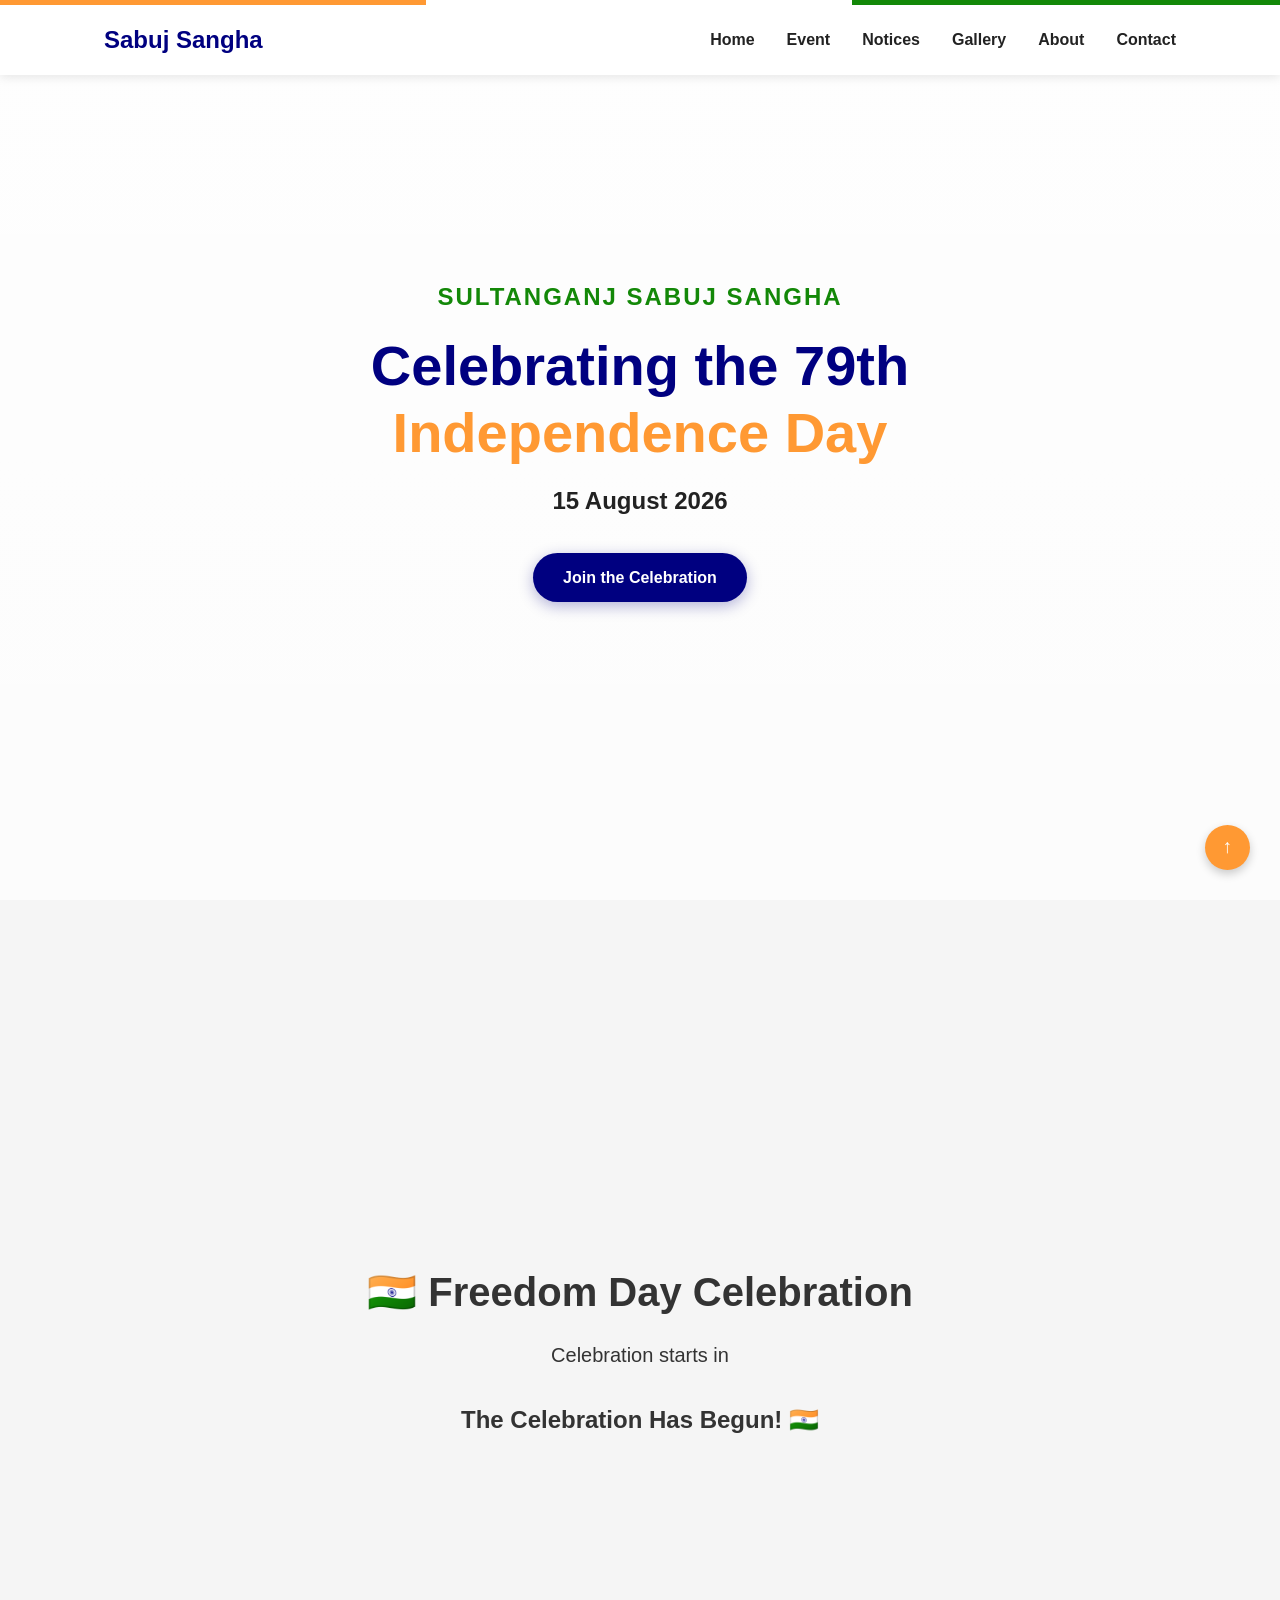
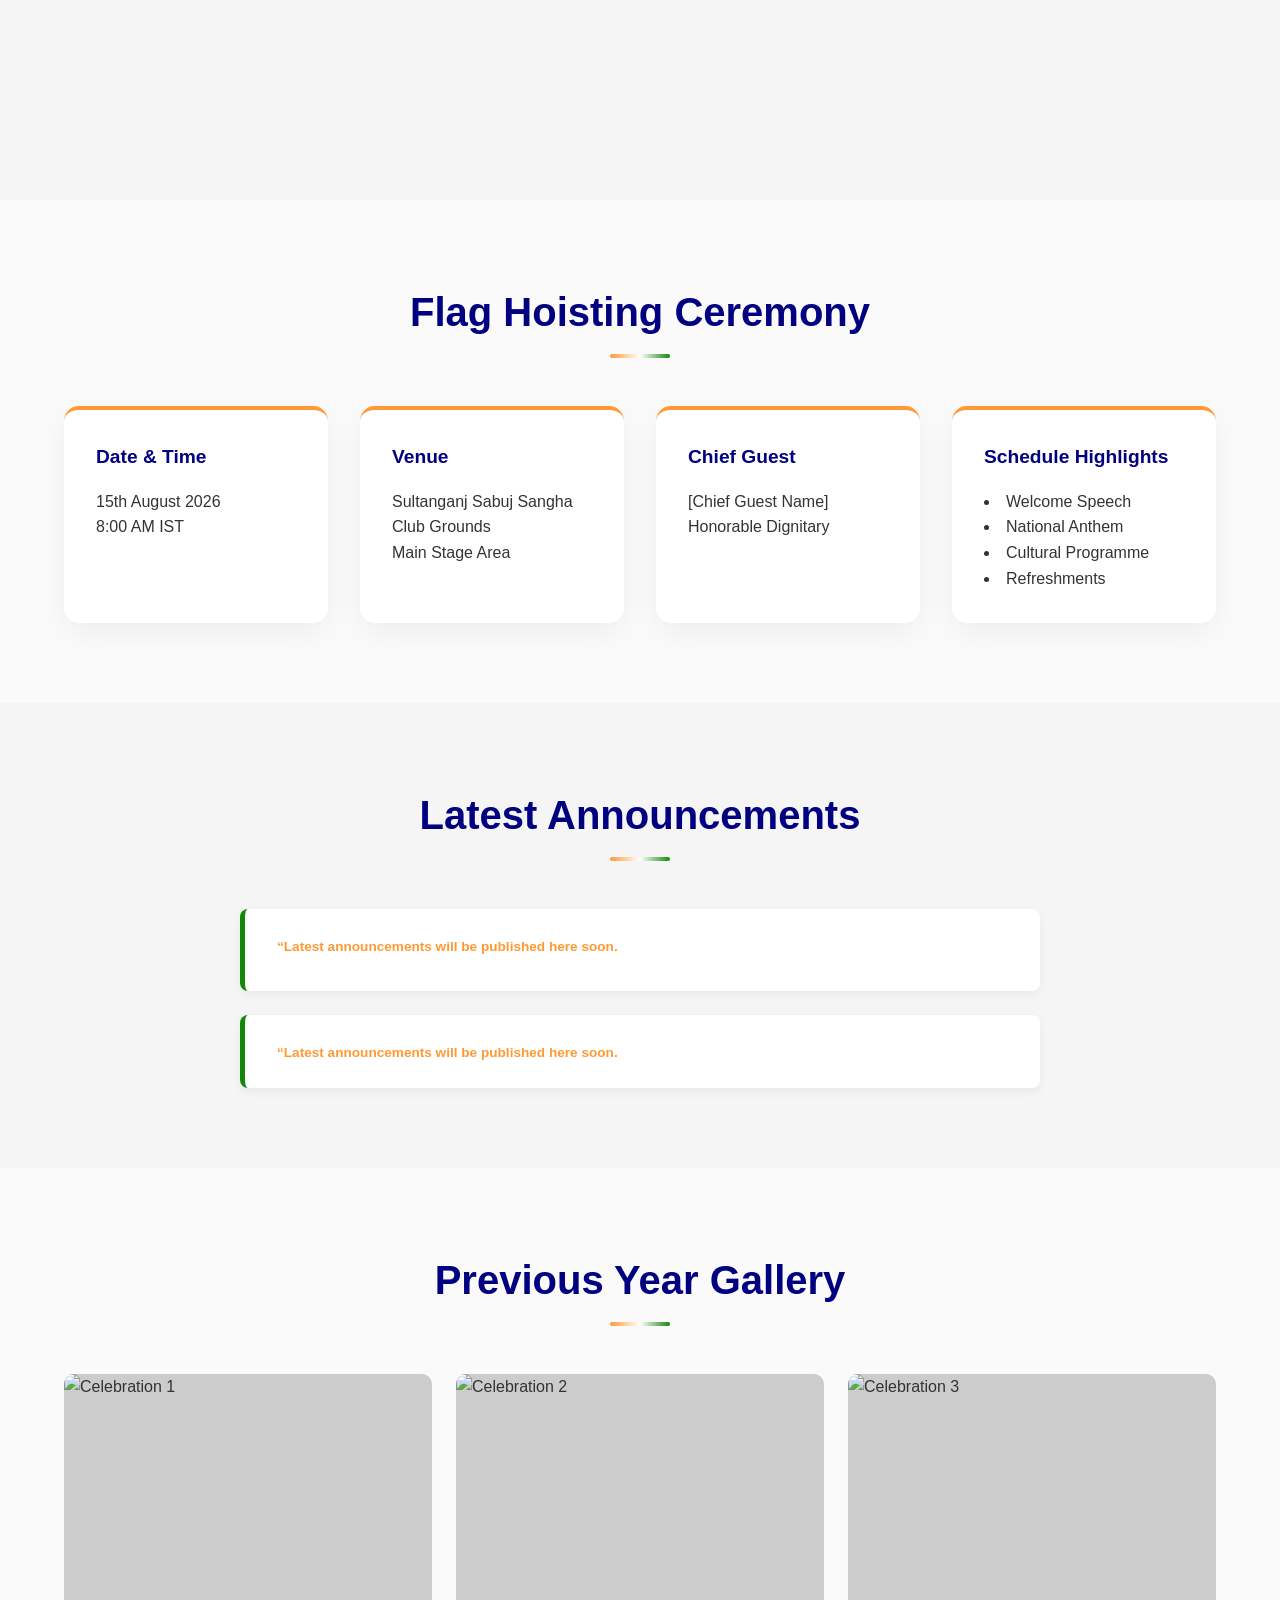
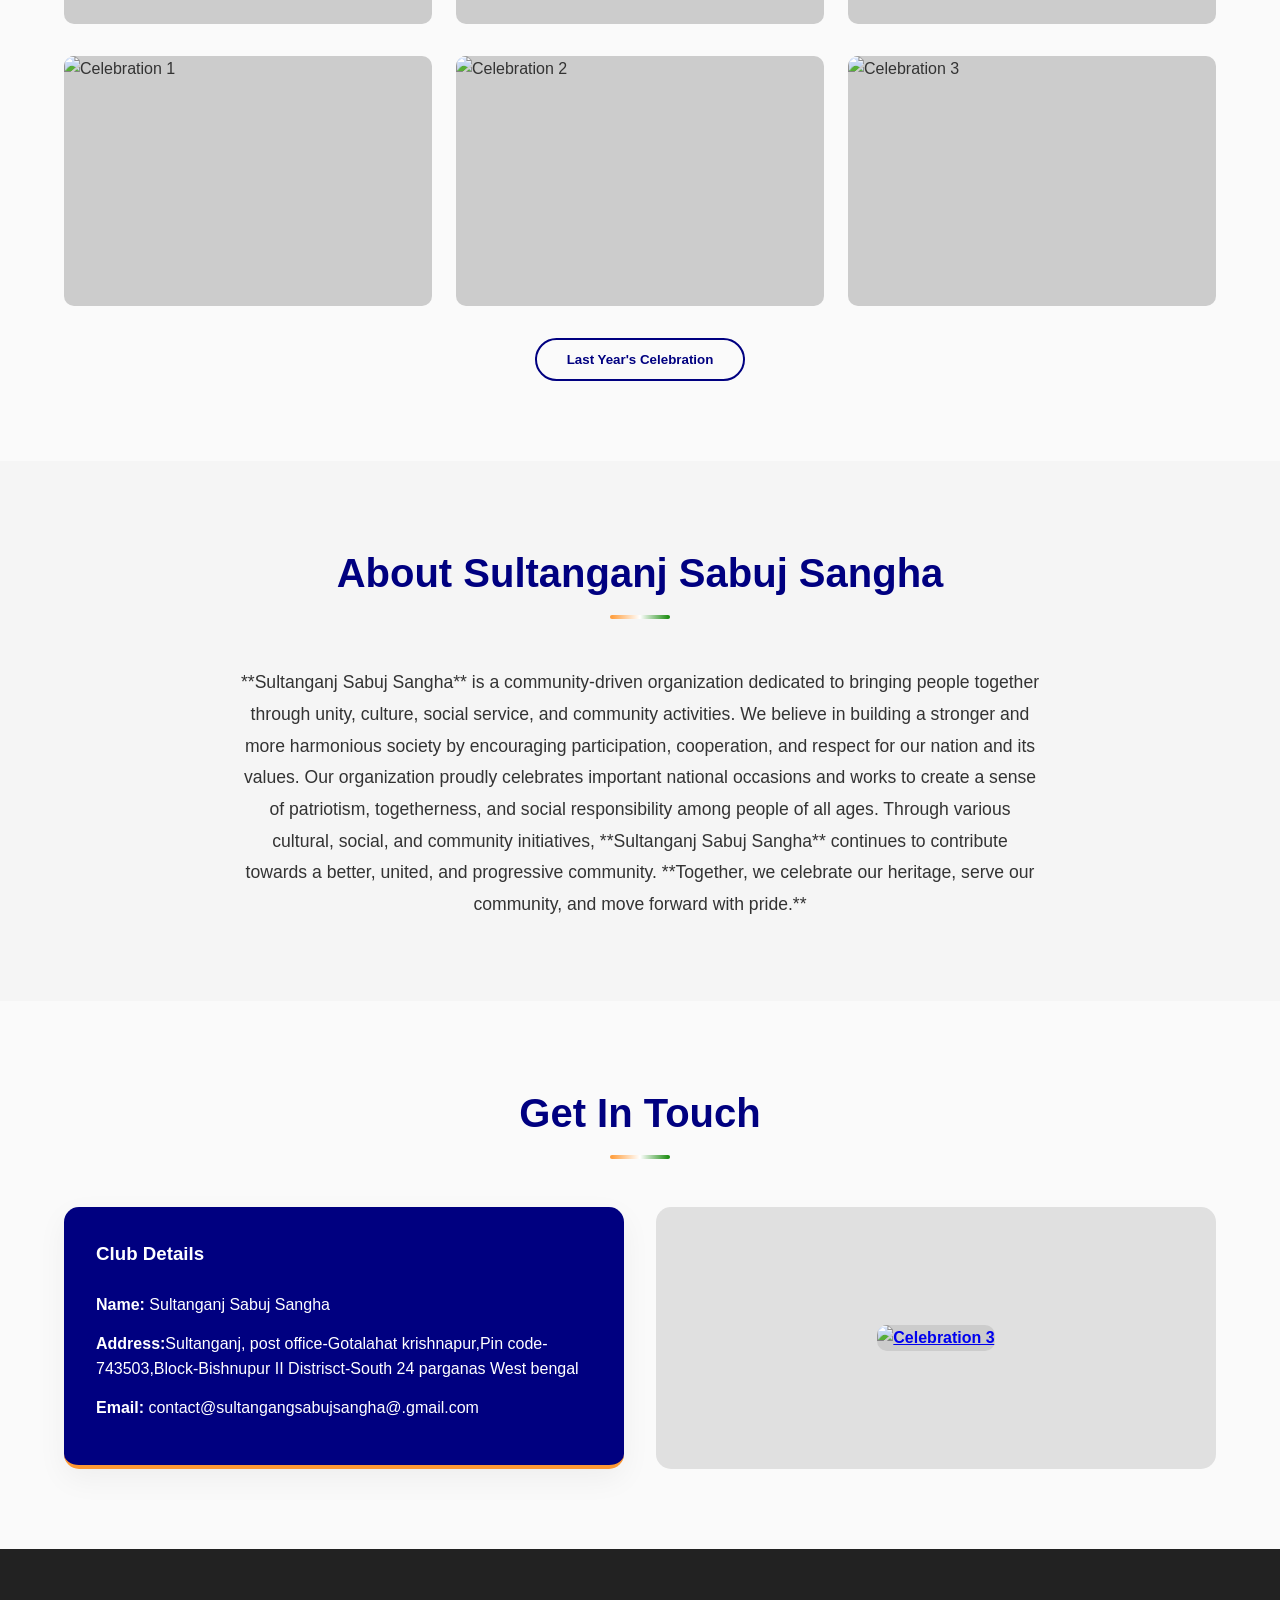
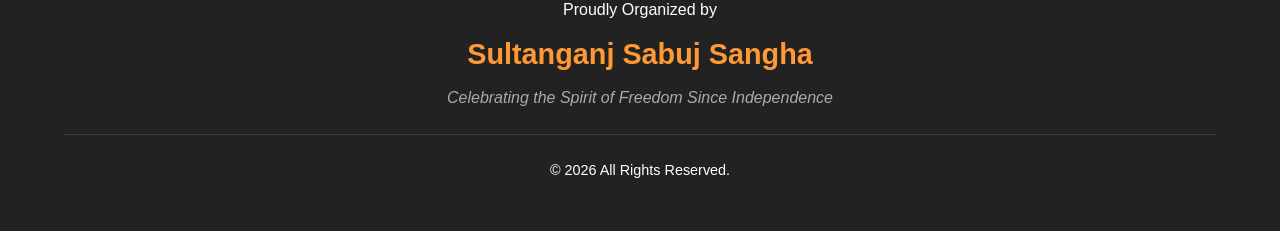
==== index.htm @ ed175986 "Add files via upload" ====
<!DOCTYPE html>
<html lang="en">
<head>
     <meta charset="UTF-8">
    <meta name="viewport" content="width=device-width, initial-scale=1.0">
    <meta name="description" content="Celebrating the 79th Independence Day of India with Sultanganj Sabuj Sangha.">
    <title>79th Independence Day | Sultanganj Sabuj Sangha</title>
    <!-- Google Fonts for Modern Typography -->
    <link href="[https://fonts.googleapis.com/css2?family=Poppins:wght@300;400;600;700&display=swap](https://fonts.googleapis.com/css2?family=Poppins:wght@300;400;600;700&display=swap)" rel="stylesheet">
    
 
    <link rel="stylesheet" href="style.css">
</head>

<body>

       <!-- Decorative Top Bar -->
    <div class="tricolor-bar"></div>

    <!-- Navigation -->
    <nav class="navbar">
        <div class="nav-container">
            <h1 class="logo">Sabuj Sangha</h1>
            <ul class="nav-links">
                <li><a href="#home">Home</a></li>
                <li><a href="#event">Event</a></li>
                <li><a href="#notices">Notices</a></li>
                <li><a href="#gallery">Gallery</a></li>
                <li><a href="#about">About</a></li>
                <li><a href="#contact">Contact</a></li>
            </ul>
            <!-- Hamburger icon for JS implementation -->
            <div class="hamburger">
                <span></span>
                <span></span>
                <span></span>
            </div>
        </div>
    </nav>

    <!-- Hero Section -->
    <section id="home" class="hero">
        <div class="hero-content">
            <div class="chakra-bg"></div>
            <h3>Sultanganj Sabuj Sangha</h3>
            <h2>Celebrating the 79th <br><span>Independence Day</span></h2>
            <p class="date">15 August 2026</p>
            <a href="#event" class="btn-primary">Join the Celebration</a>
        </div>
    </section>

    <section class="countdown-section">

        <h1>🇮🇳 Freedom Day Celebration</h1>

        <p>Celebration starts in</p>

        <div class="countdown">

            <div class="time-box">
                <span id="days">00</span>
                <small>DAYS</small>
            </div>

            <div class="time-box">
                <span id="hours">00</span>
                <small>HOURS</small>
            </div>

            <div class="time-box">
                <span id="minutes">00</span>
                <small>MINUTES</small>
            </div>

            <div class="time-box">
                <span id="seconds">00</span>
                <small>SECONDS</small>
            </div>

        </div>

    </section>


     <section id="event" class="event-info bg-light">
        <div class="container">
            <h2 class="section-title">Flag Hoisting Ceremony</h2>
            <div class="grid-cards">
                <div class="glass-card">
                    <h4>Date & Time</h4>
                    <p>15th August 2026</p>
                    <p>8:00 AM IST</p>
                </div>
                <div class="glass-card">
                    <h4>Venue</h4>
                    <p>Sultanganj Sabuj Sangha Club Grounds</p>
                    <p>Main Stage Area</p>
                </div>
                <div class="glass-card">
                    <h4>Chief Guest</h4>
                    <p>[Chief Guest Name]</p>
                    <p>Honorable Dignitary</p>
                </div>
                <div class="glass-card">
                    <h4>Schedule Highlights</h4>
                    <ul>
                        <li>Welcome Speech</li>
                        <li>National Anthem</li>
                        <li>Cultural Programme</li>
                        <li>Refreshments</li>
                    </ul>
                </div>
            </div>
        </div>
    </section>

    <!-- Notice Board Section -->
    <section id="notices" class="notice-board">
        <div class="container">
            <h2 class="section-title">Latest Announcements</h2>
            <div class="notice-list">
                <div class="notice-card">
                    <span class="notice-date">“Latest announcements will be published here soon.</span>
                    <h4></h4>
                    <p></p>
                </div>
                <div class="notice-card">
                    <span class="notice-date">“Latest announcements will be published here soon.</span>
                    
                </div>
            </div>
        </div>
    </section>

    <!-- Gallery Preview Section -->
    <section id="gallery" class="gallery-preview bg-light">
        <div class="container">
            <h2 class="section-title">Previous Year Gallery</h2>
            <div class="gallery-grid">
                <img src="1.jpeg" alt="Celebration 1" class="gallery-img">
                <img src="11.jpeg" alt="Celebration 2" class="gallery-img">
                <img src="8.jpeg" alt="Celebration 3" class="gallery-img">
            </div>

             <div class="gallery-grid">
                <img src="10.jpeg" alt="Celebration 1" class="gallery-img">
                <img src="20.jpeg" alt="Celebration 2" class="gallery-img">
                <img src="8.jpeg" alt="Celebration 3" class="gallery-img">
            </div>
            <div class="text-center mt-2">
               <a href="C:\Users\Sahil\Desktop\SULTANGANG SABUJ WEB\SULTANGANGE WEB\indexx.html" class="text">  <button class="btn-secondary" id="openGalleryBtn">Last Year's Celebration</button></a>
            </div>
        </div>
    </section>

    <!-- Gallery Modal (Hidden by default, requires JS to trigger) -->
    <div id="galleryModal" class="modal">
        <span class="close-modal">&times;</span>
        <div class="modal-content">
            <img id="modalImage" src="" alt="Full Screen Gallery">
            <div class="caption" id="modalCaption"></div>
        </div>
        <a class="prev">&#10094;</a>
        <a class="next">&#10095;</a>
    </div>

    <!-- About Section -->
    <section id="about" class="about-club">
        <div class="container text-center">
            <h2 class="section-title">About Sultanganj Sabuj Sangha</h2>
            <p class="about-text">
          

**Sultanganj Sabuj Sangha** is a community-driven organization dedicated to bringing people together through unity, culture, social service, and community activities. We believe in building a stronger and more harmonious society by encouraging participation, cooperation, and respect for our nation and its values.

Our organization proudly celebrates important national occasions and works to create a sense of patriotism, togetherness, and social responsibility among people of all ages.

Through various cultural, social, and community initiatives, **Sultanganj Sabuj Sangha** continues to contribute towards a better, united, and progressive community.

**Together, we celebrate our heritage, serve our community, and move forward with pride.**

            </p>
        </div>
    </section>

    <!-- Contact Section -->
    <section id="contact" class="contact bg-light">
        <div class="container">
            <h2 class="section-title">Get In Touch</h2>
            <div class="contact-wrapper">
                <div class="contact-info glass-card dark-glass">
                    <h3>Club Details</h3>
                    <p><strong>Name:</strong> Sultanganj Sabuj Sangha</p>
                    <p><strong>Address:</strong>Sultanganj, post office-Gotalahat krishnapur,Pin code-743503,Block-Bishnupur II Distrisct-South 24 parganas West bengal</p>

                    <p><strong>Email:</strong> contact@sultangangsabujsangha@.gmail.com</p>
                </div>
                <div class="map-container">
                    <!-- Placeholder for Google Map iFrame -->
                    <div class="map-placeholder">
                        <a href="https://maps.app.goo.gl/w1oUGt2TsG1aiN5M6">
                            <img src="50.jpeg" alt="Celebration 3" class="gallery-img">
                        </a>
                    </div>
                </div>
            </div>
        </div>
    </section>

    <!-- Footer -->
    <footer>
        <div class="container text-center">
            <p>Proudly Organized by</p>
            <h3>Sultanganj Sabuj Sangha</h3>
            <p class="tagline">Celebrating the Spirit of Freedom Since Independence</p>
            <p class="copyright">&copy; 2026 All Rights Reserved.</p>
        </div>
    </footer>

    <!-- Scroll to Top Button (CSS powered for smooth scroll) -->
    <a href="#" class="scroll-top" aria-label="Scroll to top">&#8593;</a>

    <script src="script.js"></script>

</body>
</html>
---- style.css ----
/* =========================================
   Variables & Reset
   ========================================= */
   :root {
    --saffron: #FF9933;
    --white: #FFFFFF;
    --green: #138808;
    --navy: #000080;
    --dark: #222222;
    --gray: #f4f4f4;
    --text: #333333;
    --font-main: 'Poppins', sans-serif;
}

* {
    margin: 0;
    padding: 0;
    box-sizing: border-box;
}

html {
    scroll-behavior: smooth; /* Smooth scrolling native feature */
}

body {
      background-color: red;
    font-family: var(--font-main);
    color: var(--text);
    line-height: 1.6;
    background-color: var(--white);
    overflow-x: hidden;
}

/* Utilities */
.container {
    width: 90%;
    max-width: 1200px;
    margin: 0 auto;
}
.text-center { text-align: center; }
.mt-2 { margin-top: 2rem; }
.bg-light { background-color: #fafafa; }
.section-title {
    text-align: center;
    font-size: 2.5rem;
    color: var(--navy);
    margin-bottom: 3rem;
    position: relative;
}
.section-title::after {
    content: '';
    display: block;
    width: 60px;
    height: 4px;
    background: linear-gradient(90deg, var(--saffron), var(--white), var(--green));
    margin: 10px auto 0;
    border-radius: 2px;
}
section {
    padding: 5rem 0;
}

/* =========================================
   Navigation & Top Bar
   ========================================= */
.tricolor-bar {
    height: 5px;
    background: linear-gradient(90deg, var(--saffron) 33.3%, var(--white) 33.3%, var(--white) 66.6%, var(--green) 66.6%);
    width: 100%;
    position: fixed;
    top: 0;
    z-index: 1001;
}

.navbar {
    position: fixed;
    top: 5px;
    width: 100%;
    background: rgba(255, 255, 255, 0.95);
    backdrop-filter: blur(10px);
    box-shadow: 0 2px 10px rgba(0,0,0,0.1);
    z-index: 1000;
    transition: all 0.3s ease;
}

.nav-container {
    display: flex;
    justify-content: space-between;
    align-items: center;
    padding: 1rem 5%;
    max-width: 1200px;
    margin: 0 auto;
}

.logo {
    color: var(--navy);
    font-size: 1.5rem;
    font-weight: 700;
}

.nav-links {
    list-style: none;
    display: flex;
    gap: 2rem;
}

.nav-links a {
    text-decoration: none;
    color: var(--dark);
    font-weight: 600;
    transition: color 0.3s ease;
}

.nav-links a:hover {
    color: var(--saffron);
}

.hamburger {
    display: none;
    flex-direction: column;
    cursor: pointer;
    gap: 5px;
}
.hamburger span {
    width: 25px;
    height: 3px;
    background-color: var(--navy);
    border-radius: 2px;
}

/* =========================================
   Hero Section
   ========================================= */
.hero {
    height: 100vh;
    background: linear-gradient(to bottom, rgba(255, 255, 255, 0.9), rgba(255, 255, 255, 0.7)), url('images/flag-bg.jpg') center/cover no-repeat;
    display: flex;
    align-items: center;
    justify-content: center;
    text-align: center;
    position: relative;
    padding-top: 60px;
}

.hero-content h3 {
    font-size: 1.5rem;
    color: var(--green);
    text-transform: uppercase;
    letter-spacing: 2px;
}

.hero-content h2 {
    font-size: 3.5rem;
    color: var(--navy);
    margin: 1rem 0;
    line-height: 1.2;
}

.hero-content h2 span {
    color: var(--saffron);
}

.hero-content .date {
    font-size: 1.5rem;
    font-weight: 600;
    margin-bottom: 2rem;
    color: var(--dark);
}

/* Buttons */
.btn-primary, .btn-secondary {
    display: inline-block;
    padding: 12px 30px;
    border-radius: 30px;
    text-decoration: none;
    font-weight: 600;
    transition: all 0.3s ease;
    cursor: pointer;
    border: none;
}

.btn-primary {
    background: var(--navy);
    color: var(--white);
    box-shadow: 0 4px 15px rgba(0,0,128,0.3);
}

.btn-primary:hover {
    background: var(--saffron);
    transform: translateY(-3px);
}

.btn-secondary {
    background: transparent;
    color: var(--navy);
    border: 2px solid var(--navy);
}

.btn-secondary:hover {
    background: var(--navy);
    color: var(--white);
}

/* =========================================
   Countdown Timer
   ========================================= */
.countdown-wrapper {
    background: linear-gradient(135deg, var(--saffron) 0%, var(--white) 50%, var(--green) 100%);
    padding: 4rem 0;
}

.countdown-timer {
    display: flex;
    justify-content: center;
    gap: 2rem;
    flex-wrap: wrap;
}

.time-box {
    background: rgba(255, 255, 255, 0.2);
    backdrop-filter: blur(10px);
    border: 1px solid rgba(255, 255, 255, 0.5);
    padding: 2rem;
    border-radius: 15px;
    text-align: center;
    min-width: 120px;
    box-shadow: 0 8px 32px rgba(0, 0, 0, 0.1);
}

.time-box span {
    font-size: 3rem;
    font-weight: 700;
    color: var(--navy);
}

.time-box p {
    font-size: 1rem;
    font-weight: 600;
    color: var(--dark);
    text-transform: uppercase;
}

/* =========================================
   Event Information & Glassmorphism
   ========================================= */
.grid-cards {
    display: grid;
    grid-template-columns: repeat(auto-fit, minmax(250px, 1fr));
    gap: 2rem;
}

.glass-card {
    background: var(--white);
    padding: 2rem;
    border-radius: 15px;
    box-shadow: 0 10px 30px rgba(0,0,0,0.05);
    border-top: 4px solid var(--saffron);
    transition: transform 0.3s ease, box-shadow 0.3s ease;
}

.glass-card:hover {
    transform: translateY(-10px);
    box-shadow: 0 15px 40px rgba(0,0,0,0.1);
}

.glass-card h4 {
    color: var(--navy);
    font-size: 1.2rem;
    margin-bottom: 1rem;
}

.glass-card ul {
    list-style-position: inside;
    color: var(--text);
}

/* =========================================
   Notice Board
   ========================================= */
.notice-list {
    display: flex;
    flex-direction: column;
    gap: 1.5rem;
    max-width: 800px;
    margin: 0 auto;
}

.notice-card {
    background: var(--white);
    padding: 1.5rem 2rem;
    border-left: 5px solid var(--green);
    border-radius: 8px;
    box-shadow: 0 4px 10px rgba(0,0,0,0.05);
}

.notice-date {
    font-size: 0.85rem;
    color: var(--saffron);
    font-weight: 700;
}

.notice-card h4 {
    margin: 0.5rem 0;
    color: var(--navy);
}

/* =========================================
   Gallery Preview & Modal Base
   ========================================= */
.gallery-grid {
    display: grid;
    grid-template-columns: repeat(auto-fit, minmax(300px, 1fr));
    gap: 1.5rem;
    margin-bottom: 2rem;
}

.gallery-img {
    width: 100%;
    height: 250px;
    object-fit: cover;
    border-radius: 10px;
    transition: transform 0.3s ease;
    background: #ccc; /* Placeholder bg */
}

.gallery-img:hover {
    transform: scale(1.05);
}

/* Modal CSS (Hidden by Default) */
.modal {
    display: none; 
    position: fixed;
    z-index: 2000;
    left: 0;
    top: 0;
    width: 100%;
    height: 100%;
    background-color: rgba(0,0,0,0.9);
}
.modal-content {
    margin: auto;
    display: block;
    width: 80%;
    max-width: 900px;
    position: relative;
    top: 50%;
    transform: translateY(-50%);
}
.modal-content img { width: 100%; border-radius: 5px; }
.close-modal {
    position: absolute;
    top: 20px;
    right: 35px;
    color: #f1f1f1;
    font-size: 40px;
    font-weight: bold;
    cursor: pointer;
}

/* =========================================
   About & Contact
   ========================================= */
.about-text {
    max-width: 800px;
    margin: 0 auto;
    font-size: 1.1rem;
    line-height: 1.8;
}

.contact-wrapper {
    display: grid;
    grid-template-columns: 1fr 1fr;
    gap: 2rem;
}

.dark-glass {
    background: var(--navy);
    color: var(--white);
    border-top: none;
    border-bottom: 4px solid var(--saffron);
}

.dark-glass h3 { color: var(--white); margin-bottom: 1.5rem;}
.dark-glass p { margin-bottom: 0.8rem; }

.map-placeholder {
    width: 100%;
    height: 100%;
    min-height: 250px;
    background: #e0e0e0;
    display: flex;
    align-items: center;
    justify-content: center;
    border-radius: 15px;
    color: #666;
    font-weight: bold;
}

/* =========================================
   Footer & Scroll Top
   ========================================= */
footer {
    background: var(--dark);
    color: var(--white);
    padding: 3rem 0;
}

footer h3 {
    color: var(--saffron);
    font-size: 1.8rem;
    margin: 0.5rem 0;
}

footer .tagline {
    color: #aaaaaa;
    margin-bottom: 1.5rem;
    font-style: italic;
}

footer .copyright {
    font-size: 0.9rem;
    border-top: 1px solid rgba(255,255,255,0.1);
    padding-top: 1.5rem;
}

.scroll-top {
    position: fixed;
    bottom: 30px;
    right: 30px;
    background: var(--saffron);
    color: var(--white);
    width: 45px;
    height: 45px;
    border-radius: 50%;
    display: flex;
    align-items: center;
    justify-content: center;
    text-decoration: none;
    font-size: 1.2rem;
    box-shadow: 0 4px 10px rgba(0,0,0,0.2);
    z-index: 1000;
    transition: background 0.3s ease;
}

.scroll-top:hover {
    background: var(--navy);
}

/* =========================================
   Responsive Design (Mobile First Focus)
   ========================================= */
@media (max-width: 768px) {
    .nav-links {
        display: none; /* Hide for JS toggle implementation */
        flex-direction: column;
        position: absolute;
        top: 60px;
        left: 0;
        width: 100%;
        background: var(--white);
        padding: 2rem 0;
        box-shadow: 0 10px 10px rgba(0,0,0,0.1);
    }
    
    .hamburger { display: flex; }

    .hero-content h2 { font-size: 2.5rem; }
    
    .countdown-timer { gap: 1rem; }
    .time-box { padding: 1.5rem; min-width: 100px; }
    .time-box span { font-size: 2rem; }

    .contact-wrapper { grid-template-columns: 1fr; }
}



/* #cowndown */







* {
    margin: 0;
    padding: 0;
    box-sizing: border-box;
}

body {
    font-family: Arial, sans-serif;
    background: #f5f5f5;
}

.countdown-section {
    min-height: 100vh;

    display: flex;
    flex-direction: column;
    justify-content: center;
    align-items: center;

    text-align: center;

    padding: 30px;
}

.countdown-section h1 {
    font-size: 40px;
    margin-bottom: 15px;
}

.countdown-section p {
    font-size: 20px;
    margin-bottom: 30px;
}

.countdown {
    display: flex;
    gap: 20px;
    justify-content: center;
    flex-wrap: wrap;
}

.time-box {
    width: 130px;
    height: 130px;

    background: white;

    border-radius: 15px;

    display: flex;
    flex-direction: column;
    justify-content: center;
    align-items: center;

    box-shadow: 0 5px 20px rgba(0, 0, 0, 0.15);
}

.time-box span {
    font-size: 42px;
    font-weight: bold;
}

.time-box small {
    margin-top: 8px;
    font-size: 14px;
    letter-spacing: 2px;
}


/* Mobile */

@media (max-width: 600px) {

    .countdown-section h1 {
        font-size: 28px;
    }

    .countdown-section p {
        font-size: 17px;
    }

    .time-box {
        width: 100px;
        height: 100px;
    }

    .time-box span {
        font-size: 30px;
    }

    .time-box small {
        font-size: 11px;
    }
}

.text{
    text-decoration: none;
}
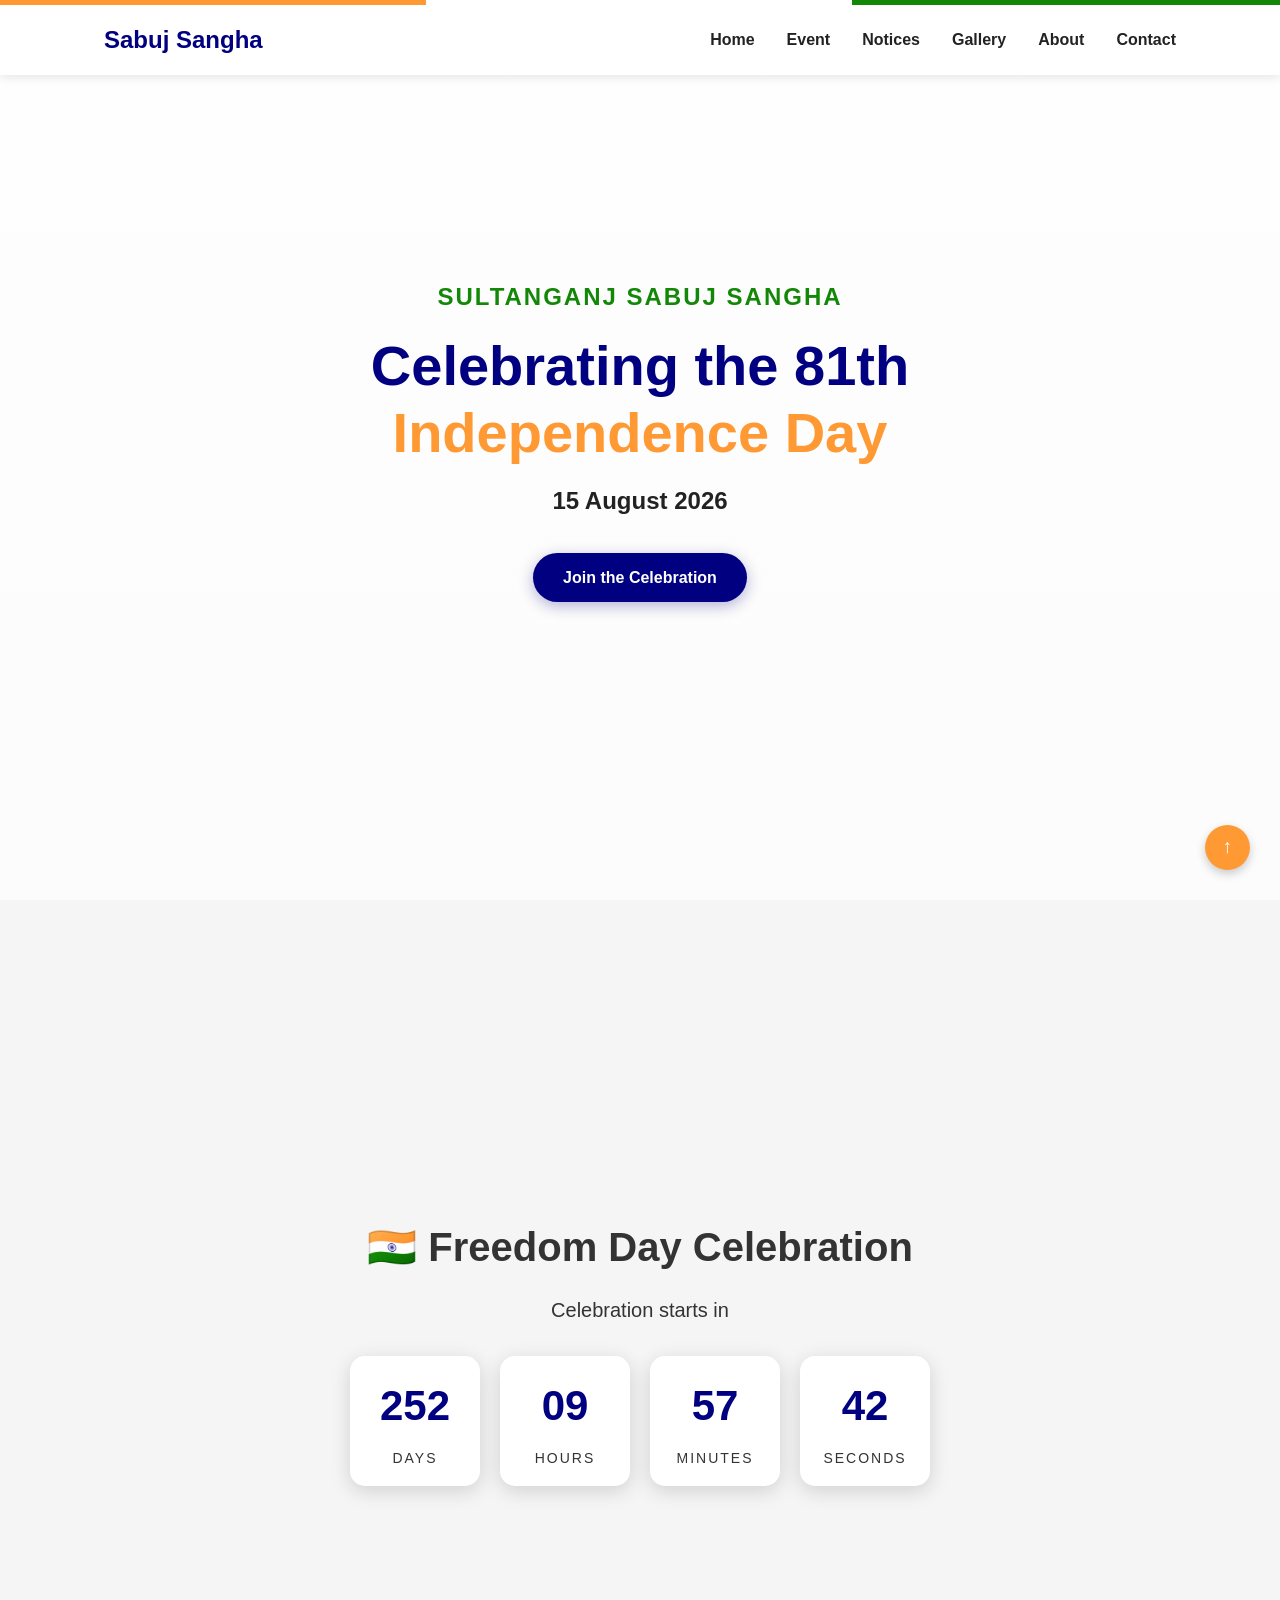
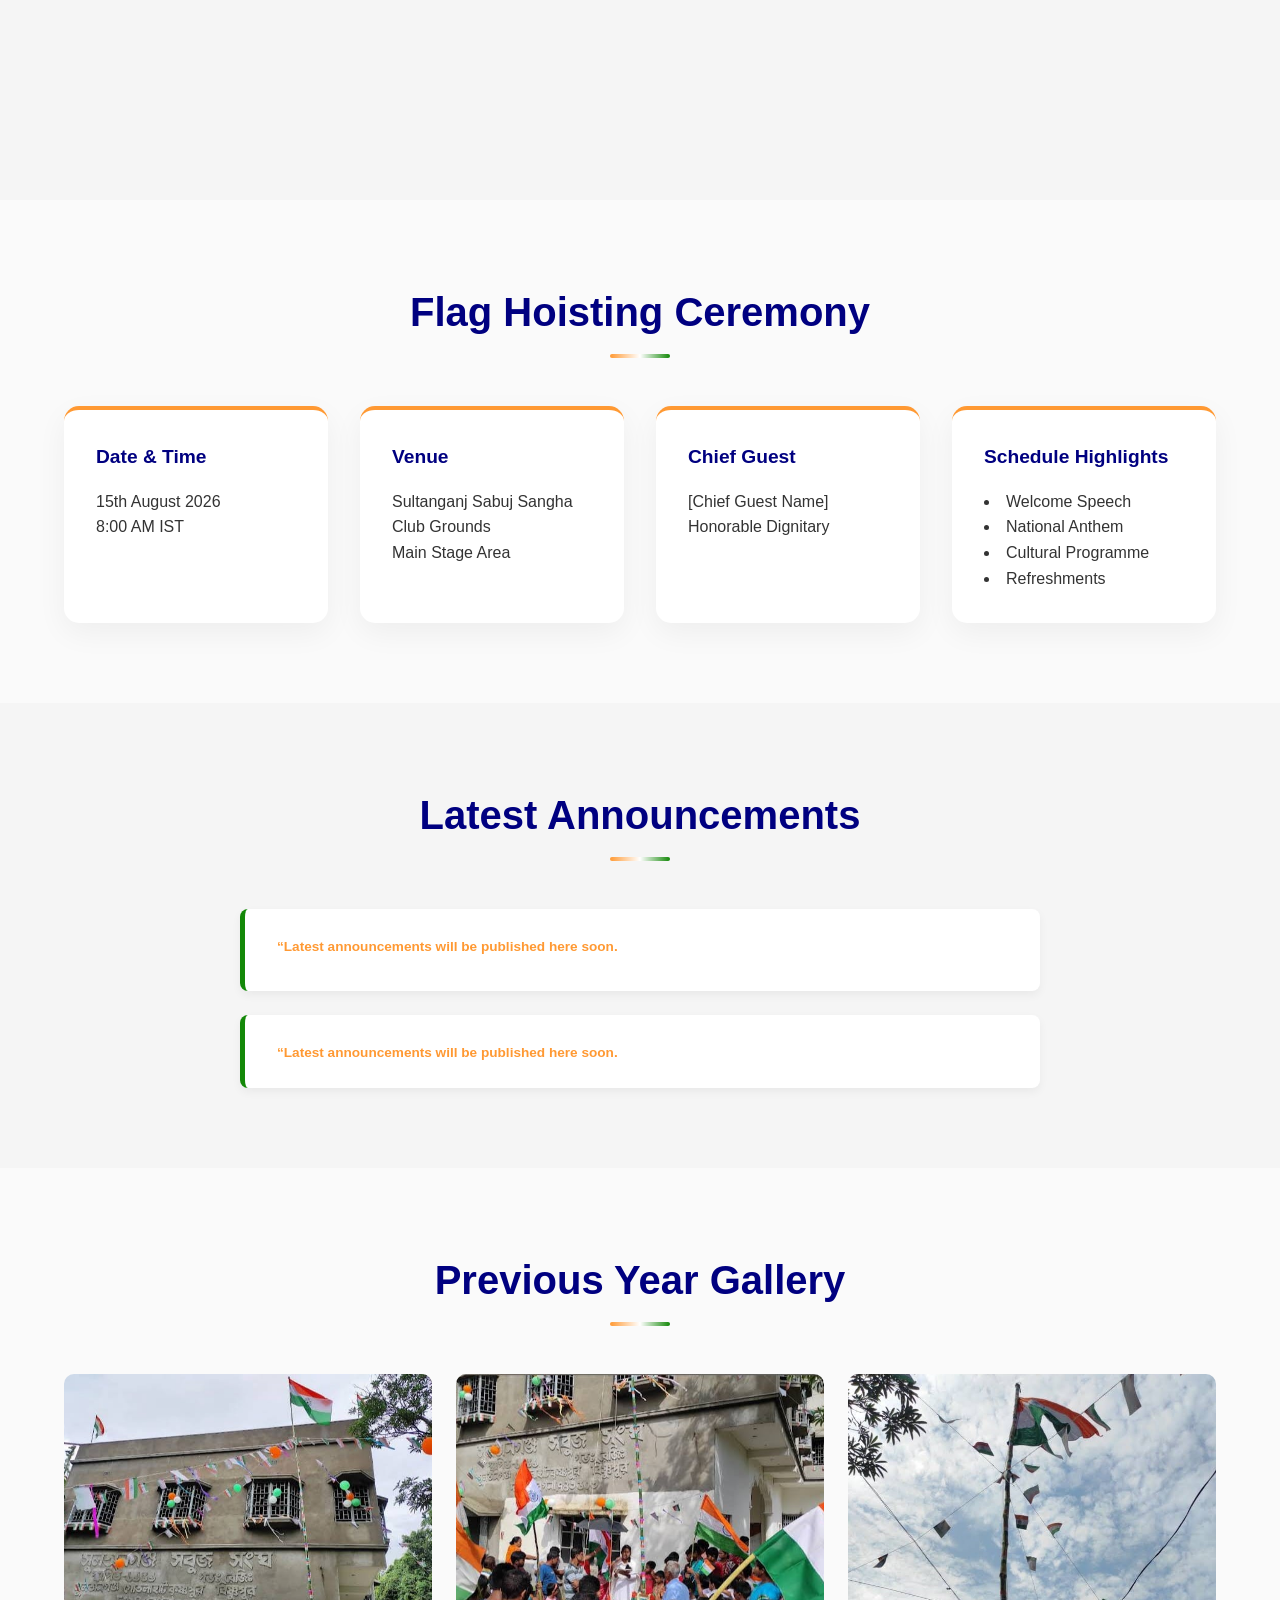
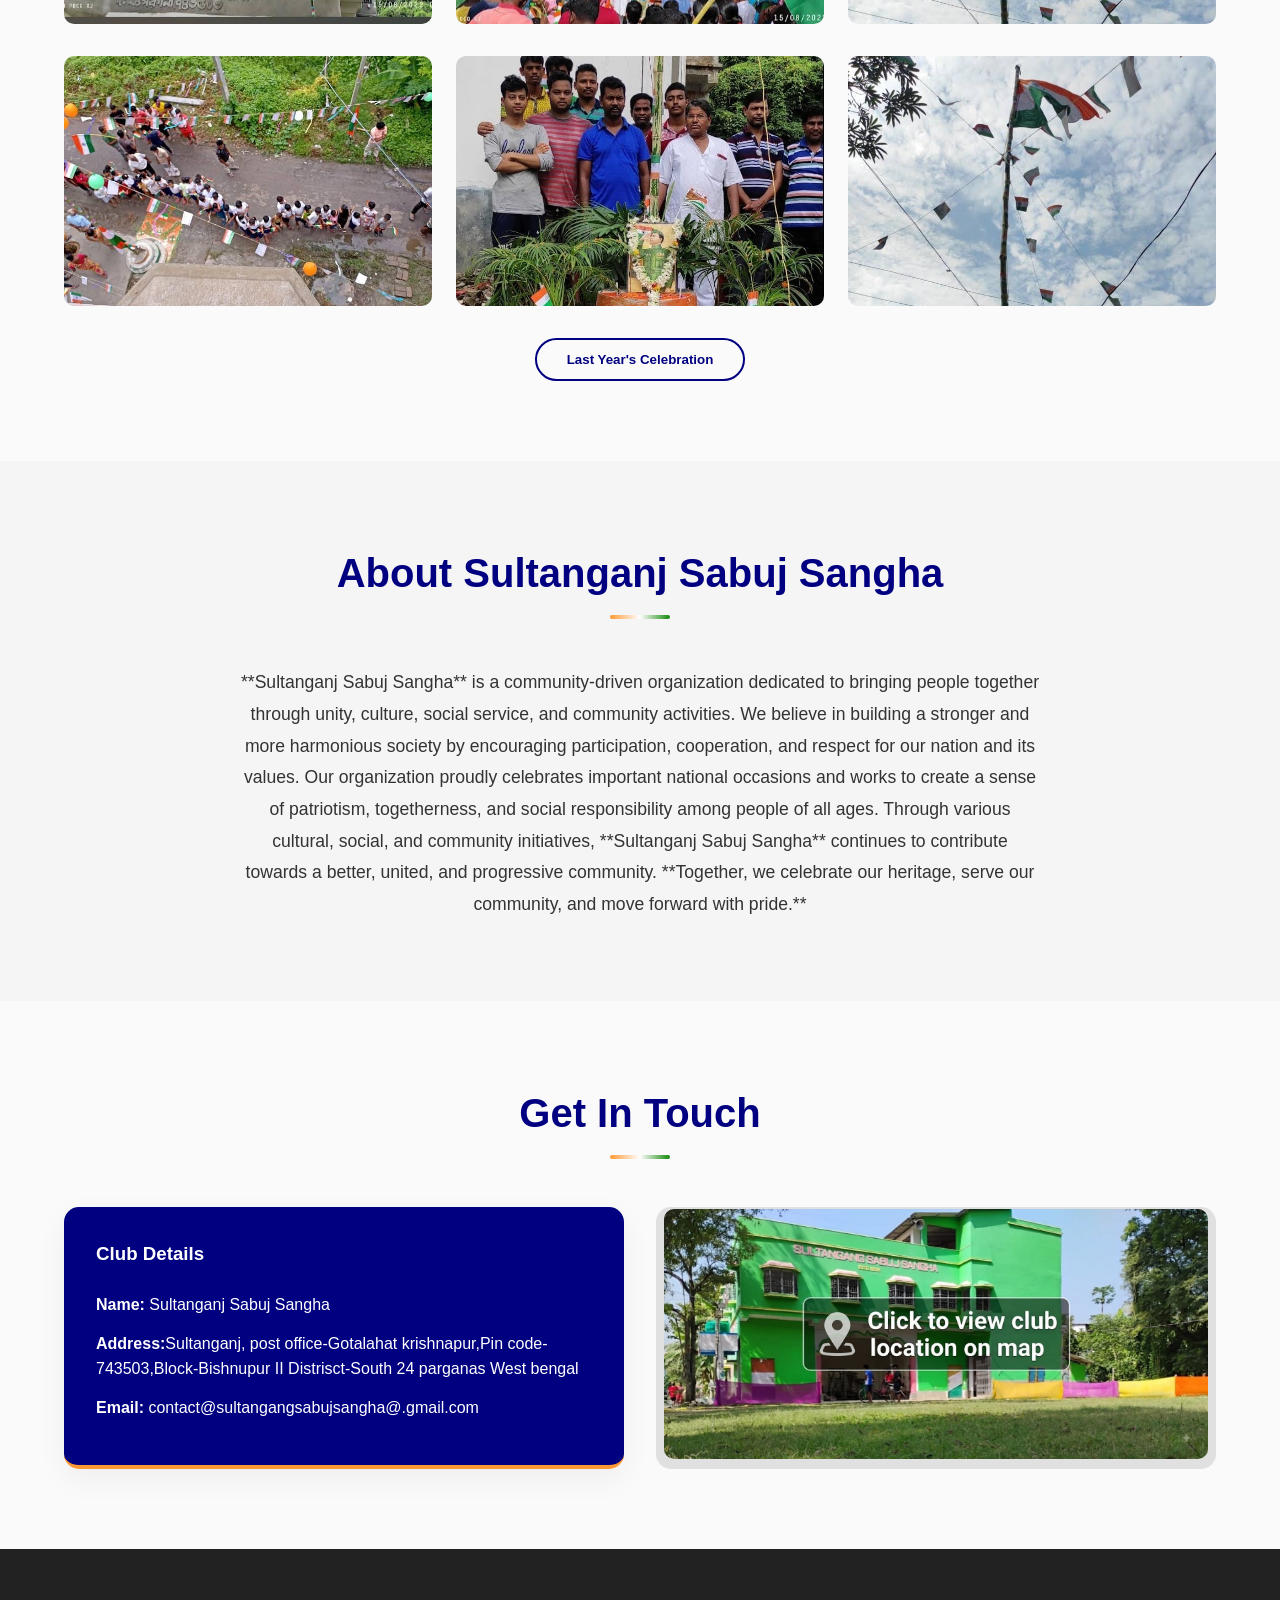
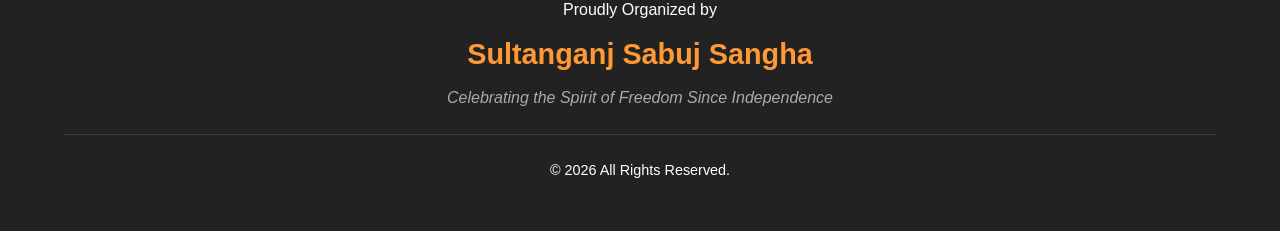
==== commit fcd4c1fd: "Add files via upload" ====
--- a/index.htm
+++ b/index.htm
@@ -43,7 +43,7 @@
         <div class="hero-content">
             <div class="chakra-bg"></div>
             <h3>Sultanganj Sabuj Sangha</h3>
-            <h2>Celebrating the 79th <br><span>Independence Day</span></h2>
+            <h2>Celebrating the 81th <br><span>Independence Day</span></h2>
             <p class="date">15 August 2026</p>
             <a href="#event" class="btn-primary">Join the Celebration</a>
         </div>
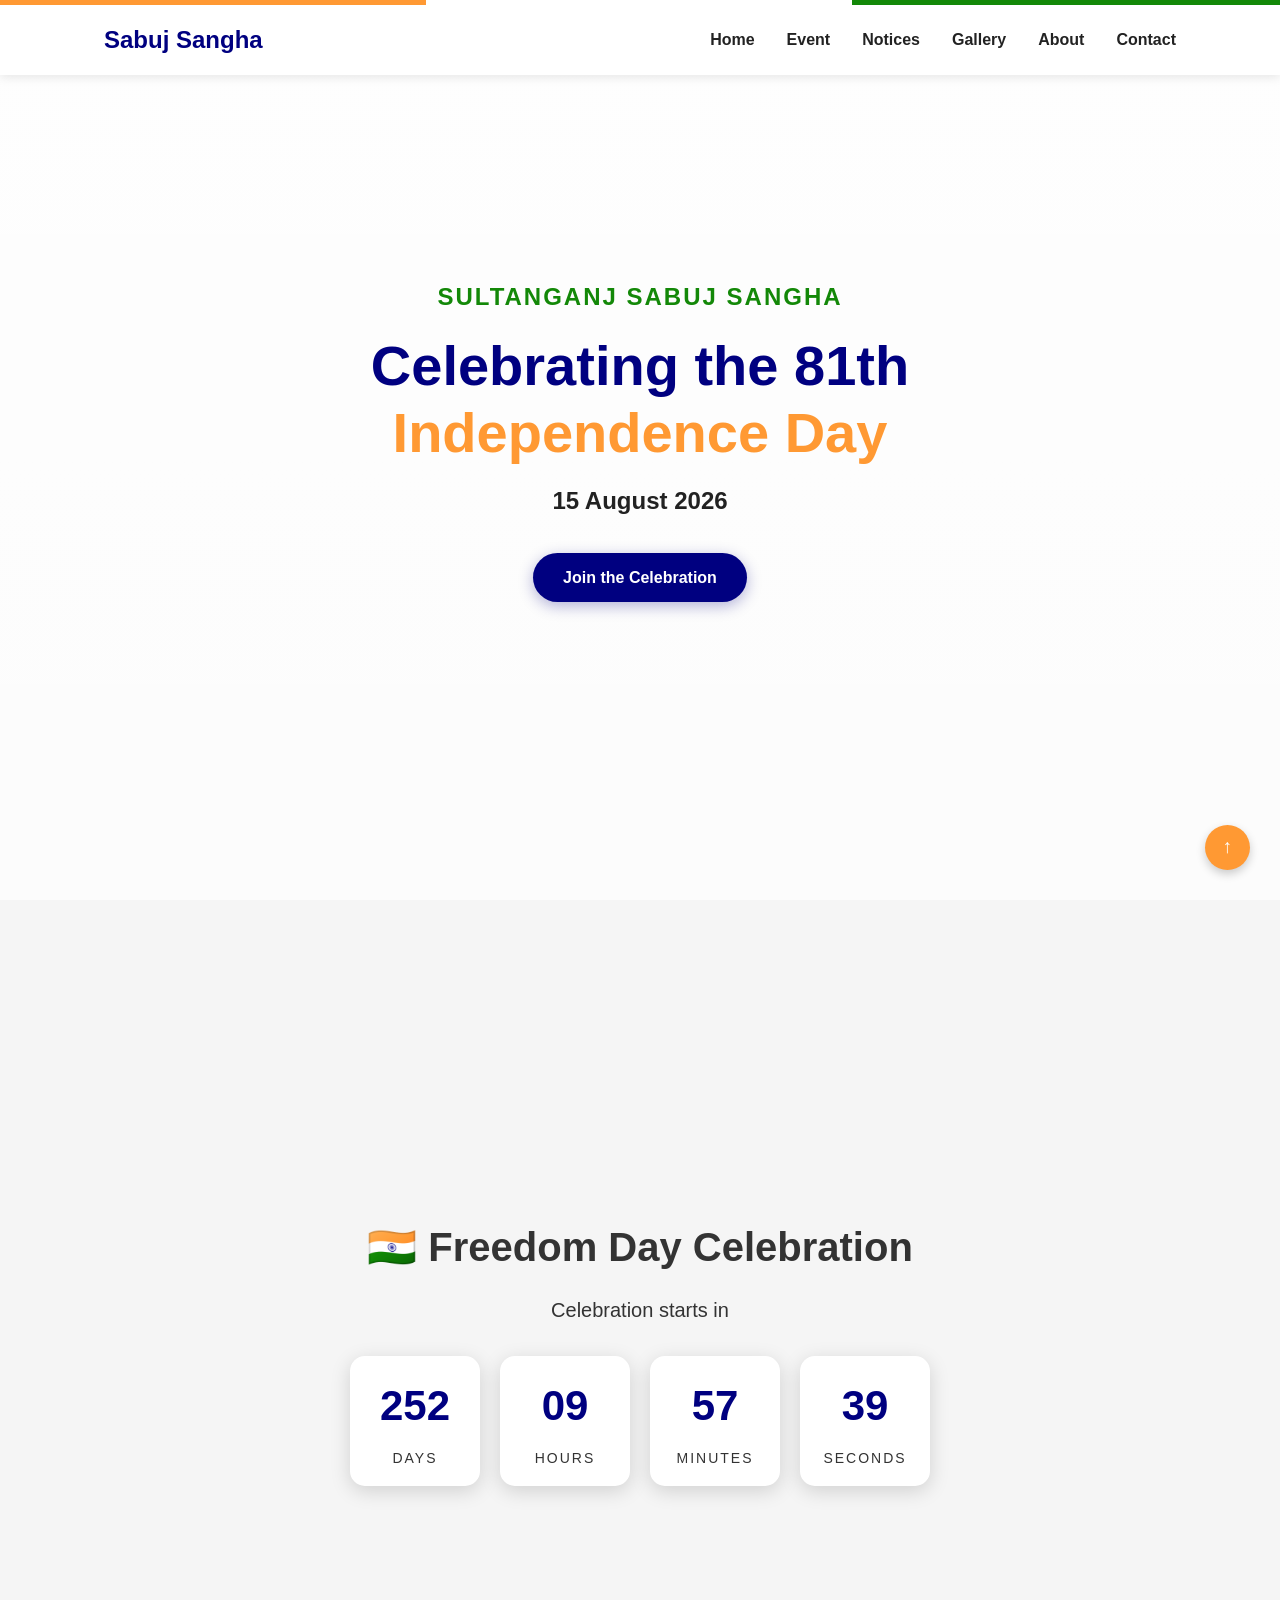
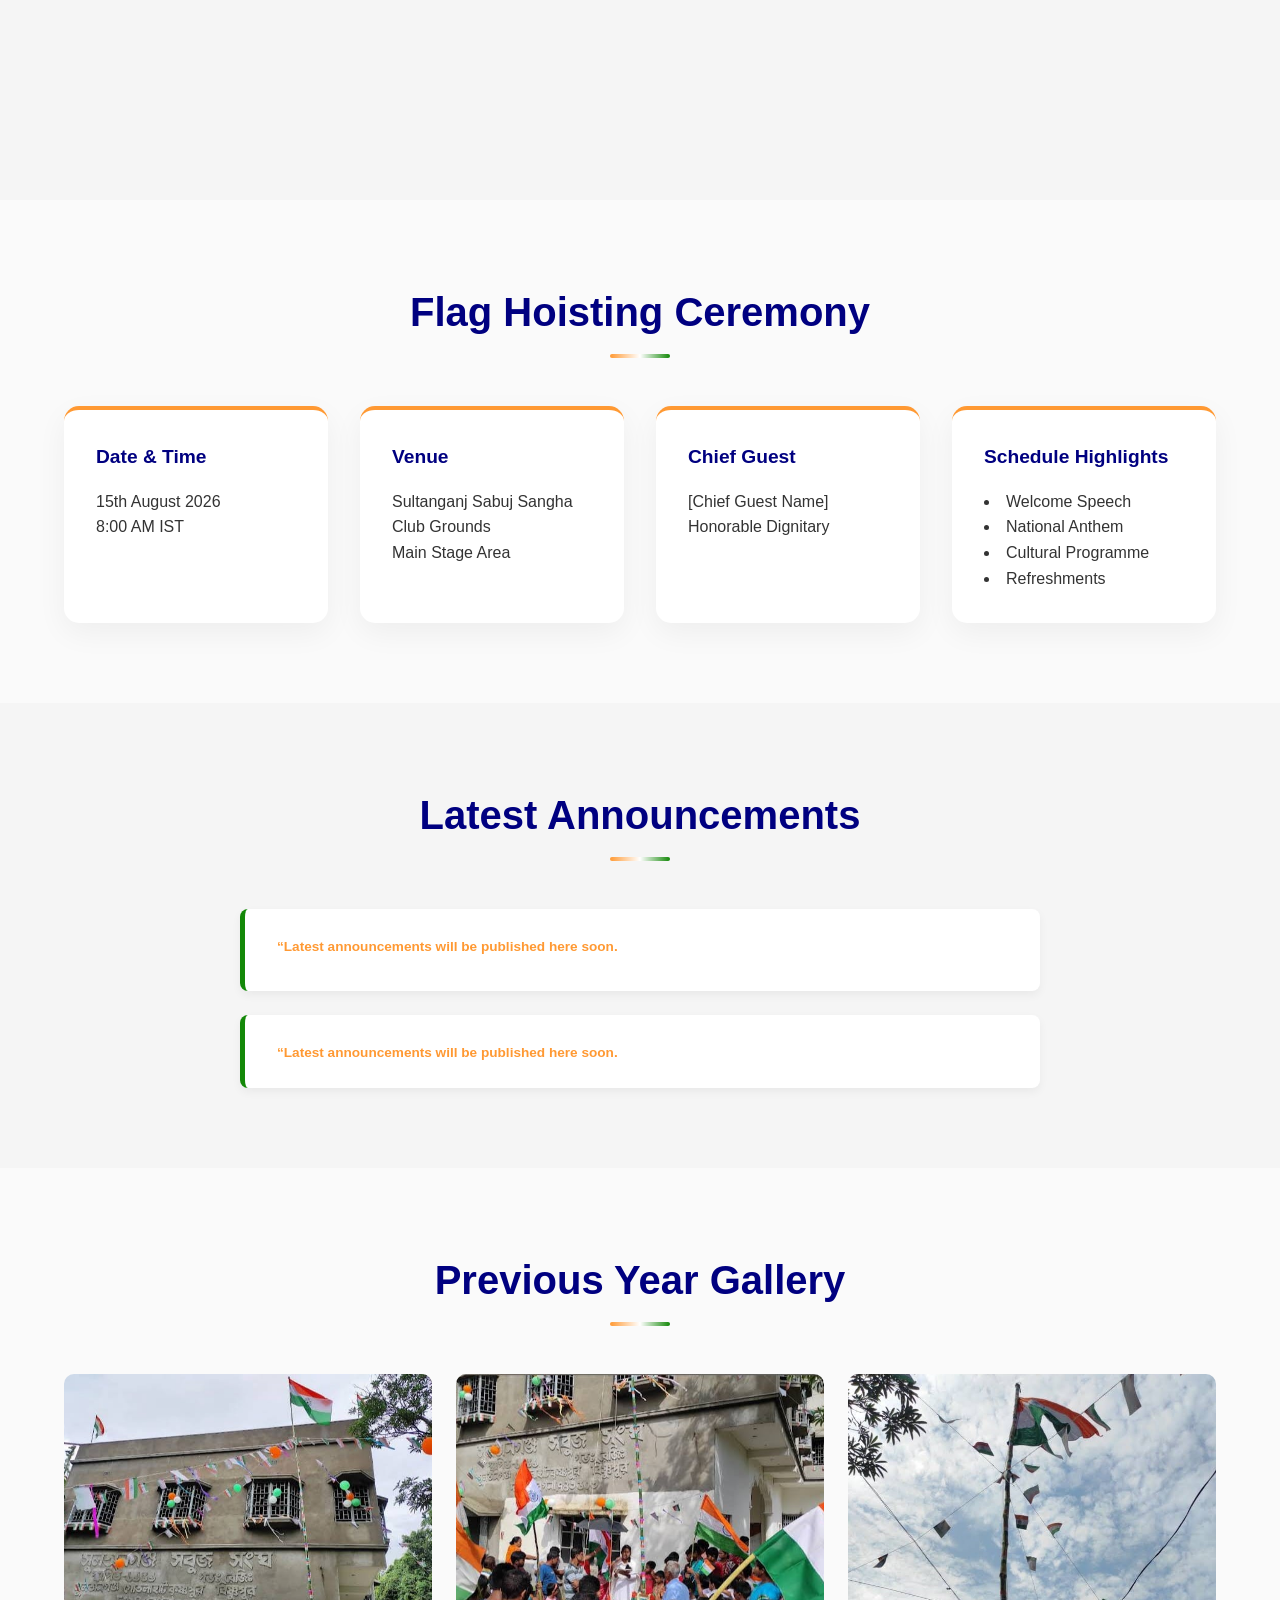
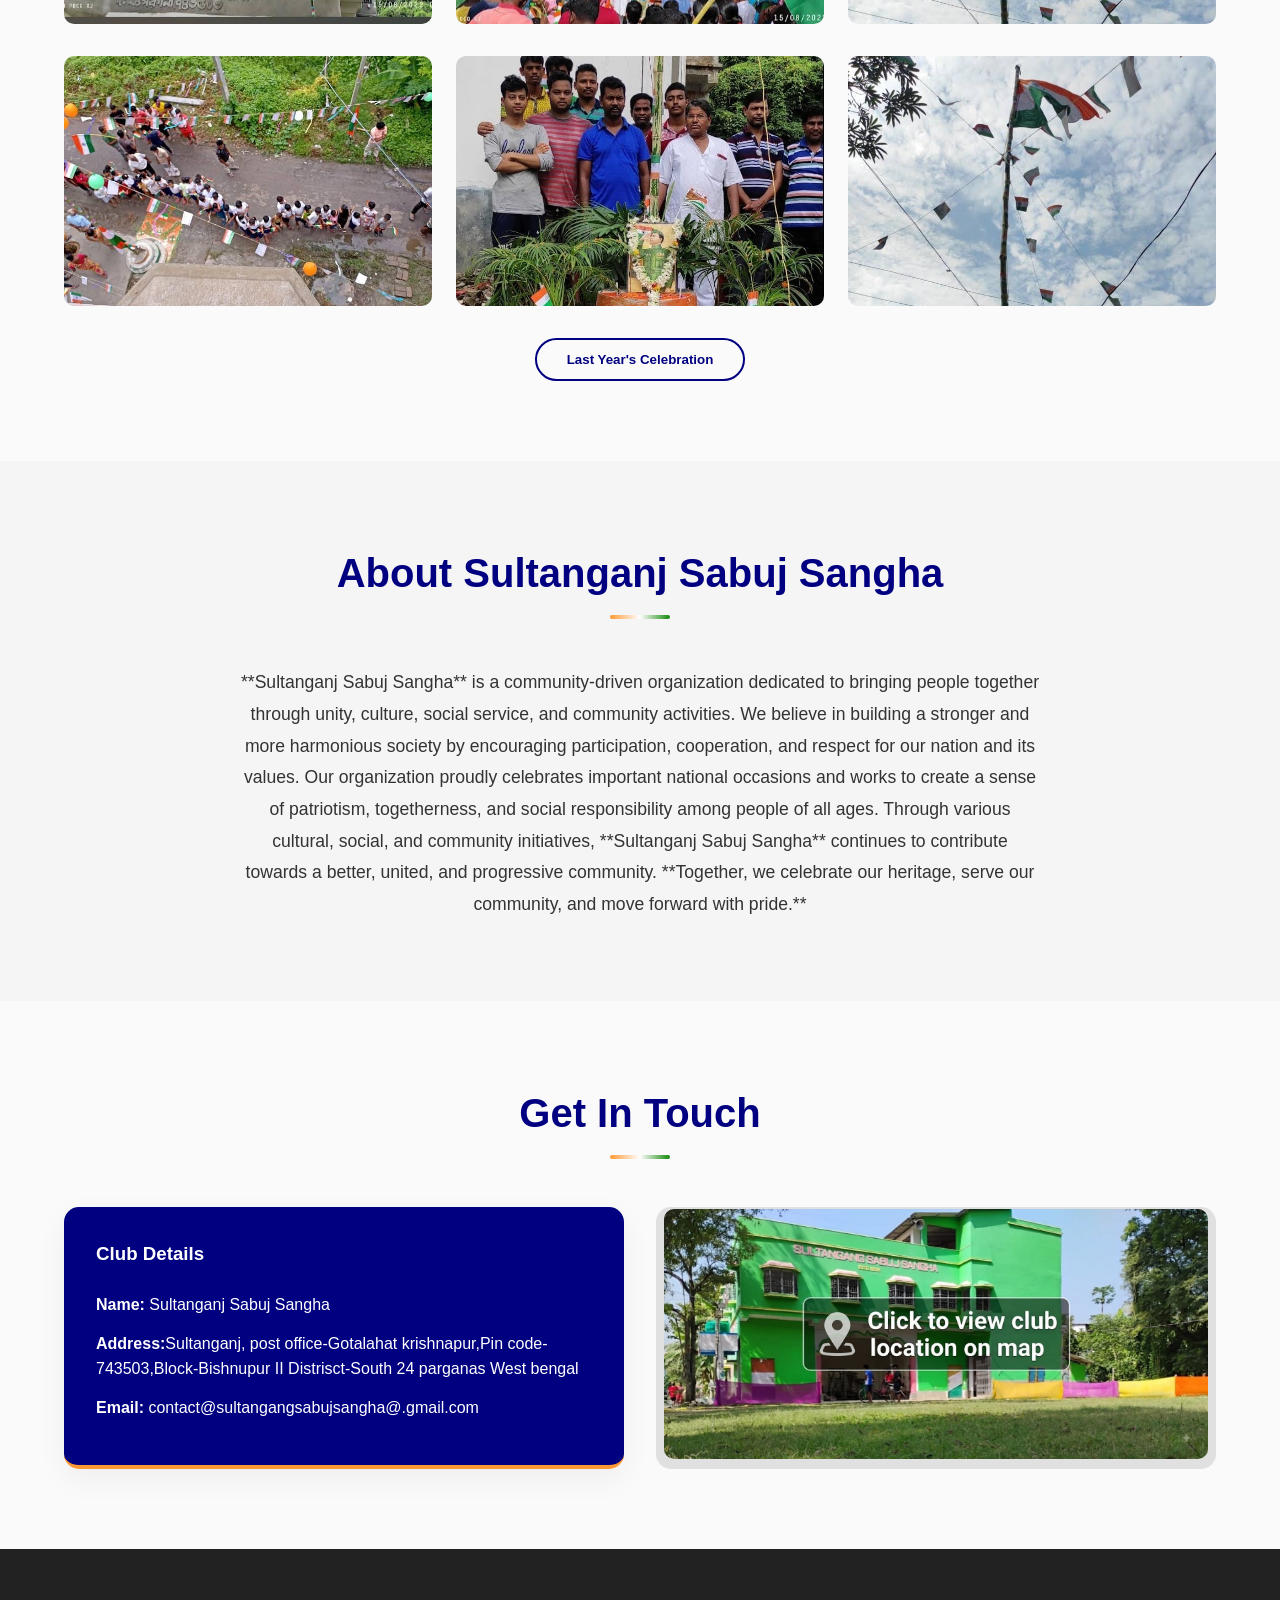
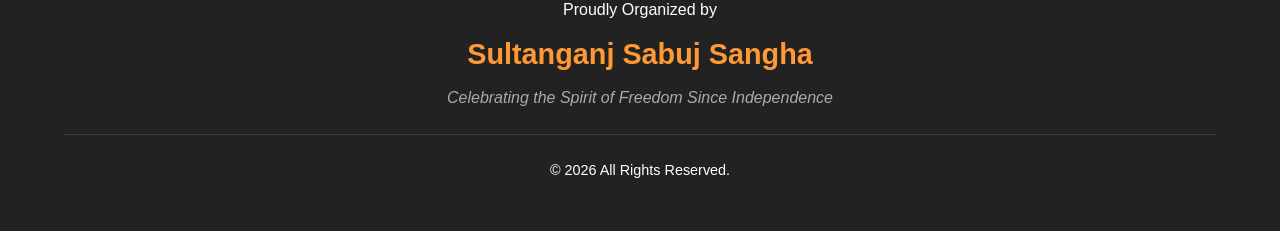
==== commit 40021882: "Update index.htm" ====
--- a/index.htm
+++ b/index.htm
@@ -4,7 +4,7 @@
      <meta charset="UTF-8">
     <meta name="viewport" content="width=device-width, initial-scale=1.0">
     <meta name="description" content="Celebrating the 79th Independence Day of India with Sultanganj Sabuj Sangha.">
-    <title>79th Independence Day | Sultanganj Sabuj Sangha</title>
+    <title>81th Independence Day | Sultanganj Sabuj Sangha</title>
     <!-- Google Fonts for Modern Typography -->
     <link href="[https://fonts.googleapis.com/css2?family=Poppins:wght@300;400;600;700&display=swap](https://fonts.googleapis.com/css2?family=Poppins:wght@300;400;600;700&display=swap)" rel="stylesheet">
     
@@ -223,4 +223,4 @@
     <script src="script.js"></script>
 
 </body>
-</html>+</html>
